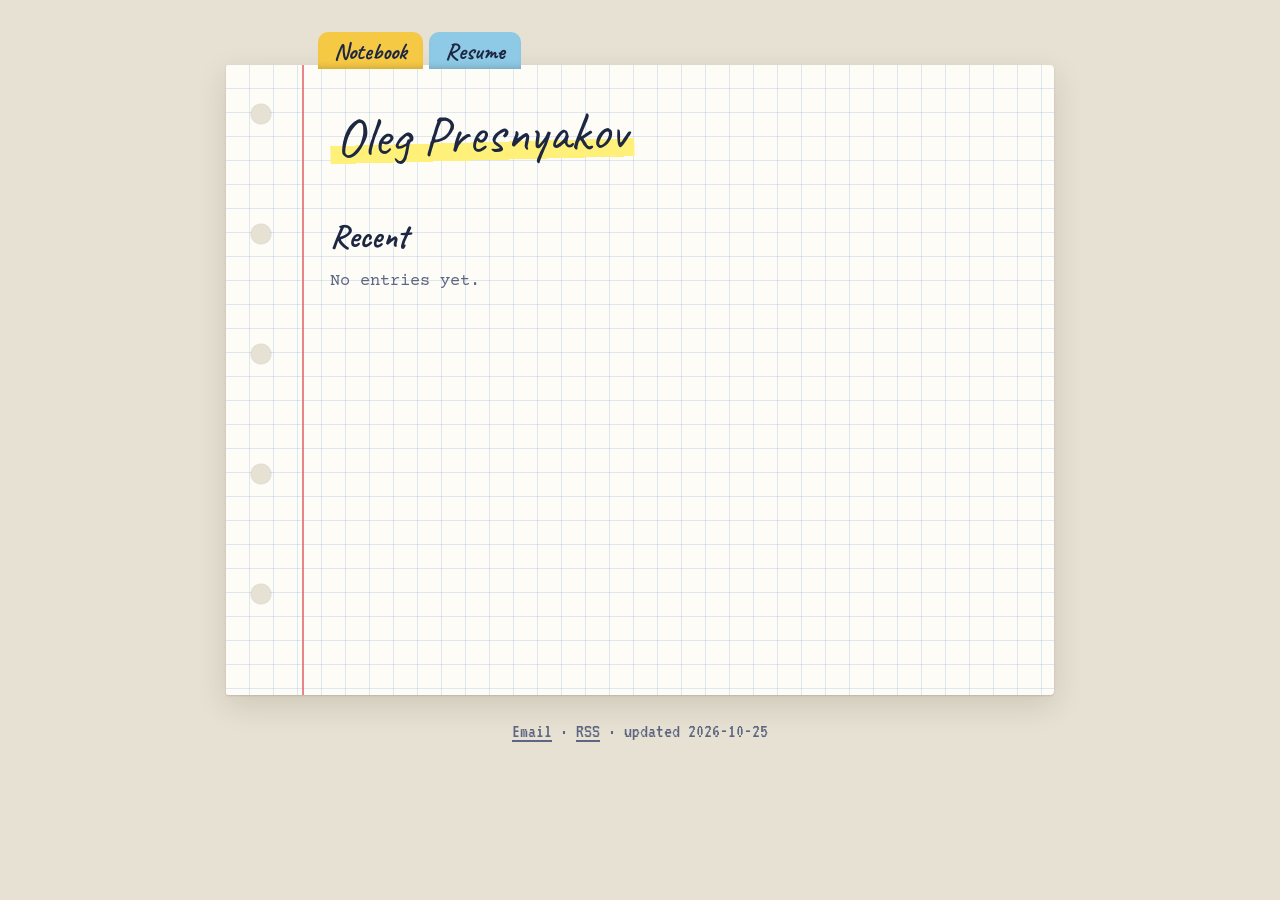
==== docs/index.html @ bc87330c "Personal website and notebook Co-Authored-By: Claude Opus 5.5 <noreply@anthropic.com>" ====
<!doctype html>
<html lang="en">
<head>
<meta charset="utf-8">
<meta name="viewport" content="width=device-width, initial-scale=1">
<title>Oleg Presnyakov</title>
<meta name="description" content="Personal website and notebook of Oleg Presnyakov.">
<link rel="icon" href="data:image/svg+xml,<svg xmlns='http://www.w3.org/2000/svg' viewBox='0 0 100 100'><text y='.9em' font-size='90'>✎</text></svg>">
<link rel="preconnect" href="https://fonts.googleapis.com">
<link rel="preconnect" href="https://fonts.gstatic.com" crossorigin>
<link rel="stylesheet" href="https://fonts.googleapis.com/css2?family=Caveat:wght@500;700&family=Courier+Prime:ital,wght@0,400;0,700;1,400&family=PT+Mono&family=Permanent+Marker&family=VT323&display=swap">
<link rel="stylesheet" href="./style.css">
<link rel="canonical" href="https://olegolego.github.io/">
<link rel="alternate" type="application/atom+xml" title="Oleg Presnyakov" href="./feed.xml">
</head>
<body>
<div class="desk">
  <nav class="tabs" aria-label="Sections">
    <a href="./notebook/">Notebook</a>
    <a href="./resume/">Resume</a>
  </nav>
  <div class="sheet">
    <header class="masthead">
      <a class="name" href="./">Oleg Presnyakov</a>
      
    </header>
    <main>
<section class="recent">
<h2>Recent</h2>
<p class="muted">No entries yet.</p>
</section>
    </main>
  </div>
  <footer class="colophon"><a href="mailto:opresnya@umich.edu">Email</a> · <a href="./feed.xml">RSS</a> · updated 2026-10-25</footer>
</div>
<script>
document.addEventListener("keydown", function (e) {
  if (e.altKey || e.ctrlKey || e.metaKey || /input|textarea/i.test(e.target.tagName)) return;
  var rel = e.key === "ArrowLeft" ? "prev" : e.key === "ArrowRight" ? "next" : null;
  var link = rel && document.querySelector('.pager a[rel="' + rel + '"]');
  if (link) location.href = link.href;
});
</script>

</body>
</html>
---- docs/style.css ----
/* ------------------------------------------------------------------
   Notebook theme: squared paper, red margin, divider tabs.
   Colors are tokens; change them here.
   ------------------------------------------------------------------ */

:root {
  --desk: #e7e1d3;
  --paper: #fdfcf6;
  --grid: rgba(70, 120, 200, 0.16);
  --margin: #e35d63;
  --ink: #1d2742;
  --ink-soft: #5d6680;
  --pen: #1f4fd1;
  --visited: #6a3d9e;
  --marker: #fff07a;
  --stamp: #c23a2b;
  --code-bg: rgba(29, 39, 66, 0.06);
  --shadow: 0 1px 2px rgba(0, 0, 0, 0.12), 0 10px 30px rgba(60, 45, 20, 0.14);
  --tab-1: #f6c945;
  --tab-2: #8ecae6;
  --tab-3: #f4a3a8;
  --tab-4: #a8d5a2;
  --tab-5: #c9b6e4;
  --tab-6: #f7b267;
  --tab-ink: #1d2742;

  --cell: 24px;
  --hand: "Caveat", "Comic Sans MS", cursive;
  --marker-font: "Permanent Marker", "Caveat", cursive;
  --type: "Courier Prime", "PT Mono", "Courier New", monospace;
  --pixel: "VT323", "PT Mono", monospace;
}

@media (prefers-color-scheme: dark) {
  :root:not([data-theme="light"]) {
    --desk: #0f1218;
    --paper: #1a1f2a;
    --grid: rgba(140, 170, 230, 0.09);
    --margin: #a8464c;
    --ink: #e4e7ef;
    --ink-soft: #9aa3b8;
    --pen: #8db1ff;
    --visited: #c5a6ff;
    --marker: rgba(255, 228, 90, 0.32);
    --stamp: #ff7a6b;
    --code-bg: rgba(255, 255, 255, 0.06);
    --shadow: 0 1px 2px rgba(0, 0, 0, 0.5), 0 10px 30px rgba(0, 0, 0, 0.45);
    --tab-1: #8a7224;
    --tab-2: #3f6f86;
    --tab-3: #8a4a50;
    --tab-4: #4c7348;
    --tab-5: #5f4f80;
    --tab-6: #8a5b2c;
    --tab-ink: #f1f2f6;
  }
}

:root[data-theme="dark"] {
  --desk: #0f1218;
  --paper: #1a1f2a;
  --grid: rgba(140, 170, 230, 0.09);
  --margin: #a8464c;
  --ink: #e4e7ef;
  --ink-soft: #9aa3b8;
  --pen: #8db1ff;
  --visited: #c5a6ff;
  --marker: rgba(255, 228, 90, 0.32);
  --stamp: #ff7a6b;
  --code-bg: rgba(255, 255, 255, 0.06);
  --shadow: 0 1px 2px rgba(0, 0, 0, 0.5), 0 10px 30px rgba(0, 0, 0, 0.45);
  --tab-1: #8a7224;
  --tab-2: #3f6f86;
  --tab-3: #8a4a50;
  --tab-4: #4c7348;
  --tab-5: #5f4f80;
  --tab-6: #8a5b2c;
  --tab-ink: #f1f2f6;
}

* { box-sizing: border-box; }

html { -webkit-text-size-adjust: 100%; }

body {
  margin: 0;
  background: var(--desk);
  color: var(--ink);
  font: 17px/1.65 var(--type);
}

.desk {
  max-width: 860px;
  margin: 0 auto;
  padding: 28px 16px 40px;
}

/* ---------------------------------------------------------- tabs */

.tabs {
  display: flex;
  flex-wrap: wrap;
  gap: 6px;
  padding-left: 92px;
  position: relative;
  z-index: 1;
}

.tabs a {
  font: 700 1.45rem/1 var(--hand);
  color: var(--tab-ink);
  text-decoration: none;
  padding: 8px 16px 6px;
  border-radius: 10px 10px 0 0;
  background: var(--tab-1);
  box-shadow: inset 0 -6px 8px -6px rgba(0, 0, 0, 0.25);
  transform: translateY(4px);
  transition: transform 0.12s ease;
}
.tabs a:nth-child(6n + 2) { background: var(--tab-2); }
.tabs a:nth-child(6n + 3) { background: var(--tab-3); }
.tabs a:nth-child(6n + 4) { background: var(--tab-4); }
.tabs a:nth-child(6n + 5) { background: var(--tab-5); }
.tabs a:nth-child(6n + 6) { background: var(--tab-6); }
.tabs a:hover { transform: translateY(0); }
.tabs a.active { transform: translateY(0); box-shadow: none; padding-bottom: 10px; }

/* ---------------------------------------------------------- paper */

.sheet {
  position: relative;
  min-height: 70vh;
  padding: 40px 48px 56px 104px;
  background-color: var(--paper);
  background-image:
    linear-gradient(var(--grid) 1px, transparent 1px),
    linear-gradient(90deg, var(--grid) 1px, transparent 1px);
  background-size: var(--cell) var(--cell);
  background-position: -1px -1px;
  box-shadow: var(--shadow);
  border-radius: 2px 4px 4px 2px;
}

/* red margin line */
.sheet::before {
  content: "";
  position: absolute;
  top: 0;
  bottom: 0;
  left: 76px;
  border-left: 2px solid var(--margin);
  opacity: 0.75;
}

/* punched holes */
.sheet::after {
  content: "";
  position: absolute;
  top: 36px;
  bottom: 36px;
  left: 22px;
  width: 26px;
  background: radial-gradient(circle at 13px 13px, var(--desk) 9px, rgba(0, 0, 0, 0.12) 10px, transparent 11px) 0 0 / 26px 120px repeat-y;
}

/* ---------------------------------------------------------- masthead */

.masthead { margin-bottom: 40px; }

.name {
  display: inline-block;
  font: 400 clamp(2.2rem, 7vw, 3.4rem)/1.1 var(--marker-font);
  color: var(--ink);
  text-decoration: none;
  transform: rotate(-1.5deg);
  background: linear-gradient(transparent 62%, var(--marker) 62%, var(--marker) 92%, transparent 92%);
  padding: 0 6px;
}

.tagline {
  margin: 10px 0 0;
  color: var(--ink-soft);
}

/* ---------------------------------------------------------- type */

h1, h2, h3, h4 {
  font-family: var(--hand);
  font-weight: 700;
  line-height: 1.15;
  margin: 1.6em 0 0.4em;
}
h1 { font-size: 2.6rem; margin-top: 0; }
h2 { font-size: 2.05rem; }
h3 { font-size: 1.6rem; }
h4 { font-size: 1.35rem; }

h2.year {
  font-family: var(--pixel);
  font-weight: 400;
  font-size: 2.2rem;
  border-bottom: 2px dashed var(--ink-soft);
}

p, ul, ol, blockquote, pre, table, figure { margin: 0 0 1.1em; }

a { color: var(--pen); text-underline-offset: 3px; }
a:visited { color: var(--visited); }
a:hover { background: var(--marker); }

mark {
  background: linear-gradient(100deg, transparent 1%, var(--marker) 3%, var(--marker) 97%, transparent 99%);
  color: inherit;
  padding: 0 2px;
}

strong { font-weight: 700; }

hr {
  border: 0;
  height: 12px;
  margin: 2em 0;
  background: url("data:image/svg+xml,%3Csvg xmlns='http://www.w3.org/2000/svg' width='40' height='12'%3E%3Cpath d='M0 6 Q10 0 20 6 T40 6' fill='none' stroke='%23888' stroke-width='1.6'/%3E%3C/svg%3E") repeat-x center;
  opacity: 0.8;
}

blockquote {
  margin-left: 0;
  padding: 2px 0 2px 18px;
  border-left: 3px solid var(--margin);
  font-family: var(--hand);
  font-size: 1.5rem;
  line-height: 1.35;
}
blockquote p:last-child { margin-bottom: 0; }

code {
  font-family: var(--type);
  font-size: 0.92em;
  background: var(--code-bg);
  padding: 1px 4px;
  border-radius: 3px;
}

pre {
  padding: 14px 16px;
  overflow-x: auto;
  background: var(--code-bg);
  border: 1px dashed var(--ink-soft);
  border-radius: 3px;
  line-height: 1.5;
}
pre code { background: none; padding: 0; font-size: 0.88em; }

ul, ol { padding-left: 1.6em; }
li { margin: 0.2em 0; }
li.task { list-style: none; margin-left: -1.4em; }
li.task input { accent-color: var(--pen); margin-right: 4px; }

table { border-collapse: collapse; width: 100%; display: block; overflow-x: auto; }
th, td { border: 1px solid var(--ink-soft); padding: 4px 10px; text-align: left; }
th { font-family: var(--hand); font-size: 1.3rem; }

/* photos taped into the notebook */
.prose img { max-width: 100%; height: auto; background: #fff; padding: 6px; box-shadow: 0 2px 8px rgba(0, 0, 0, 0.18); }
figure { position: relative; margin: 1.6em auto; text-align: center; max-width: 100%; }
figure img { transform: rotate(-0.8deg); }
figure::before {
  content: "";
  position: absolute;
  top: -10px;
  left: 50%;
  width: 90px;
  height: 22px;
  margin-left: -45px;
  background: rgba(255, 240, 160, 0.65);
  transform: rotate(2deg);
  z-index: 1;
}
figcaption { font-family: var(--hand); font-size: 1.35rem; color: var(--ink-soft); margin-top: 6px; }

.math { overflow-x: auto; }
.prose { overflow-wrap: anywhere; }

.muted { color: var(--ink-soft); }

/* ---------------------------------------------------------- entries */

.entries { list-style: none; padding: 0; }

.entries li {
  display: grid;
  grid-template-columns: 7.5rem 1fr;
  gap: 12px;
  align-items: baseline;
  margin: 0 0 10px;
}
.entries time { font: 1.35rem/1 var(--pixel); color: var(--stamp); }
.entries .summary { display: block; color: var(--ink-soft); font-size: 0.92rem; line-height: 1.5; }

h3 + .entries li { grid-template-columns: 2.5rem 1fr; }

.more { margin-top: 1.4em; }

.tags { margin: 0.2em 0 1.2em; }
.tag {
  display: inline-block;
  font: 1.2rem/1.3 var(--pixel);
  text-decoration: none;
  margin-right: 8px;
}

.entry header { margin-bottom: 1.6em; }
.entry h1 { margin: 0.4em 0 0.1em; }

.stamp {
  display: inline-block;
  font: 1.4rem/1 var(--pixel);
  color: var(--stamp);
  border: 2px solid var(--stamp);
  border-radius: 4px;
  padding: 4px 8px 2px;
  transform: rotate(-2deg);
  letter-spacing: 1px;
  opacity: 0.9;
}

.draft-stamp {
  position: absolute;
  top: 24px;
  right: 28px;
  font: 2rem/1 var(--pixel);
  color: var(--stamp);
  border: 3px double var(--stamp);
  padding: 6px 12px 2px;
  transform: rotate(8deg);
  text-transform: uppercase;
  opacity: 0.8;
}
.draft-tag { font: 1.1rem/1 var(--pixel); color: var(--stamp); text-transform: uppercase; margin-left: 6px; }

.pager {
  display: flex;
  justify-content: space-between;
  gap: 16px;
  margin-top: 3em;
  padding-top: 1em;
  border-top: 2px dashed var(--ink-soft);
  font-family: var(--hand);
  font-size: 1.4rem;
}
.pager a[rel="next"] { text-align: right; margin-left: auto; }

/* ---------------------------------------------------------- documents */

.button,
.button:visited {
  display: inline-block;
  font: 1.35rem/1 var(--pixel);
  color: #111;
  background: #d9d9d9;
  border: 2px outset #f4f4f4;
  padding: 7px 14px 5px;
  text-decoration: none;
}
.button:hover { background: #e8e8e8; }
.button:active { border-style: inset; }

.pdf {
  display: block;
  width: 100%;
  height: 85vh;
  margin-top: 1.4em;
  border: 1px solid var(--ink-soft);
  background: #fff;
}

/* preview-only placeholder for pages that have no content yet */
.slot {
  border: 2px dashed var(--stamp);
  color: var(--ink-soft);
  padding: 14px 16px;
  margin: 0 0 1.4em;
  font-size: 0.9rem;
  background: var(--paper);
}
.slot strong { font: 1.3rem/1 var(--pixel); color: var(--stamp); text-transform: uppercase; }

/* ---------------------------------------------------------- footer */

.colophon {
  text-align: center;
  margin-top: 22px;
  font: 1.25rem/1.4 var(--pixel);
  color: var(--ink-soft);
}
.colophon a { color: inherit; }

/* ---------------------------------------------------------- small screens */

@media (max-width: 640px) {
  body { font-size: 16px; }
  .desk { padding: 16px 16px 28px; }
  .tabs { padding-left: 8px; gap: 4px; }
  .tabs a { font-size: 1.2rem; padding: 6px 10px 5px; }
  .sheet { padding: 28px 16px 40px 40px; }
  .sheet::before { left: 26px; }
  .sheet::after { display: none; }
  h1 { font-size: 2.1rem; }
  .entries li { grid-template-columns: 1fr; gap: 0; }
  h3 + .entries li { grid-template-columns: 2.2rem 1fr; gap: 8px; }
  .draft-stamp { top: 10px; right: 10px; font-size: 1.4rem; }
}

@media print {
  body, .sheet { background: #fff; }
  .tabs, .colophon, .pager, .sheet::before, .sheet::after { display: none; }
  .sheet { box-shadow: none; padding: 0; }
}
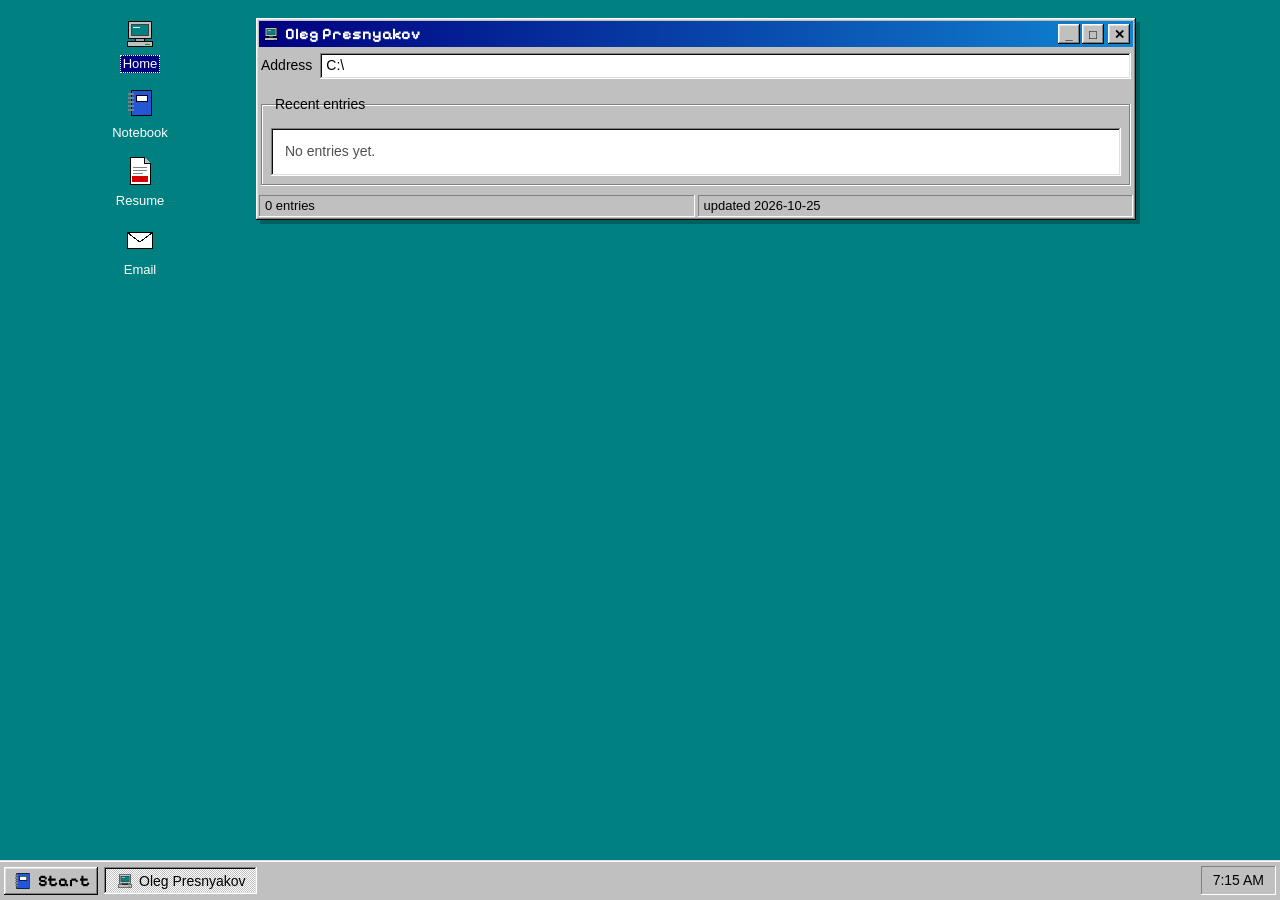
==== commit 53b9317b: "Windows 95 theme: desktop icons, windows, taskbar with Start menu Co-Authored-By: Claude Opus 5.5 <n" ====
--- a/docs/index.html
+++ b/docs/index.html
@@ -5,41 +5,80 @@
 <meta name="viewport" content="width=device-width, initial-scale=1">
 <title>Oleg Presnyakov</title>
 <meta name="description" content="Personal website and notebook of Oleg Presnyakov.">
-<link rel="icon" href="data:image/svg+xml,<svg xmlns='http://www.w3.org/2000/svg' viewBox='0 0 100 100'><text y='.9em' font-size='90'>✎</text></svg>">
+<link rel="icon" href="data:image/svg+xml,<svg xmlns='http://www.w3.org/2000/svg' viewBox='0 0 32 32' shape-rendering='crispEdges'><rect x='7' y='3' width='21' height='26' fill='%232457d6' stroke='%23000'/><rect x='12' y='8' width='12' height='7' fill='%23fff' stroke='%23000'/><path d='M3 7h7M3 11h7M3 15h7M3 19h7M3 23h7' stroke='%23808080' stroke-width='2'/></svg>">
 <link rel="preconnect" href="https://fonts.googleapis.com">
 <link rel="preconnect" href="https://fonts.gstatic.com" crossorigin>
-<link rel="stylesheet" href="https://fonts.googleapis.com/css2?family=Caveat:wght@500;700&family=Courier+Prime:ital,wght@0,400;0,700;1,400&family=PT+Mono&family=Permanent+Marker&family=VT323&display=swap">
+<link rel="stylesheet" href="https://fonts.googleapis.com/css2?family=Courier+Prime:ital,wght@0,400;0,700;1,400&family=PT+Mono&family=Pixelify+Sans:wght@400;700&display=swap">
 <link rel="stylesheet" href="./style.css">
 <link rel="canonical" href="https://olegolego.github.io/">
 <link rel="alternate" type="application/atom+xml" title="Oleg Presnyakov" href="./feed.xml">
 </head>
 <body>
-<div class="desk">
-  <nav class="tabs" aria-label="Sections">
-    <a href="./notebook/">Notebook</a>
-    <a href="./resume/">Resume</a>
+<div class="desktop">
+  <nav class="icons" aria-label="Desktop">
+    <a class="desk-icon selected" href="./" aria-current="page"><svg class="icon" width="32" height="32" viewBox="0 0 32 32" shape-rendering="crispEdges" aria-hidden="true"><rect x="4.5" y="3.5" width="23" height="17" fill="#c0c0c0" stroke="#000"/><rect x="7.5" y="6.5" width="17" height="11" fill="#008080" stroke="#404040"/><path d="M9 9h7" stroke="#fff"/><rect x="11.5" y="20.5" width="9" height="3" fill="#a0a0a0" stroke="#000"/><rect x="3.5" y="23.5" width="25" height="5" fill="#c0c0c0" stroke="#000"/><path d="M21 26h5" stroke="#00a000"/></svg><span>Home</span></a>
+    <a class="desk-icon" href="./notebook/"><svg class="icon" width="32" height="32" viewBox="0 0 32 32" shape-rendering="crispEdges" aria-hidden="true"><rect x="7.5" y="3.5" width="20" height="25" fill="#2457d6" stroke="#000"/><rect x="12.5" y="8.5" width="11" height="6" fill="#fff" stroke="#000"/><path d="M4 7h6M4 11h6M4 15h6M4 19h6M4 23h6" stroke="#808080" stroke-width="2"/></svg><span>Notebook</span></a>
+    <a class="desk-icon" href="./resume/"><svg class="icon" width="32" height="32" viewBox="0 0 32 32" shape-rendering="crispEdges" aria-hidden="true"><path d="M6.5 2.5h14l6 6v21h-20z" fill="#fff" stroke="#000"/><path d="M20.5 2.5v6h6" fill="#c0c0c0" stroke="#000"/><path d="M9 12h14M9 15h14M9 18h10" stroke="#808080"/><rect x="8" y="21" width="16" height="6" fill="#d40000"/></svg><span>Resume</span></a>
+    <a class="desk-icon" href="mailto:opresnya@umich.edu"><svg class="icon" width="32" height="32" viewBox="0 0 32 32" shape-rendering="crispEdges" aria-hidden="true"><rect x="3.5" y="8.5" width="25" height="16" fill="#fff" stroke="#000"/><path d="M4 9l12 9 12-9" fill="none" stroke="#000"/></svg><span>Email</span></a>
   </nav>
-  <div class="sheet">
-    <header class="masthead">
-      <a class="name" href="./">Oleg Presnyakov</a>
-      
-    </header>
-    <main>
-<section class="recent">
-<h2>Recent</h2>
-<p class="muted">No entries yet.</p>
+  <main>
+<section class="window ">
+  <div class="titlebar">
+    <svg class="icon" width="16" height="16" viewBox="0 0 32 32" shape-rendering="crispEdges" aria-hidden="true"><rect x="4.5" y="3.5" width="23" height="17" fill="#c0c0c0" stroke="#000"/><rect x="7.5" y="6.5" width="17" height="11" fill="#008080" stroke="#404040"/><path d="M9 9h7" stroke="#fff"/><rect x="11.5" y="20.5" width="9" height="3" fill="#a0a0a0" stroke="#000"/><rect x="3.5" y="23.5" width="25" height="5" fill="#c0c0c0" stroke="#000"/><path d="M21 26h5" stroke="#00a000"/></svg><span class="title">Oleg Presnyakov</span>
+    <span class="controls"><span class="ctl" aria-hidden="true">_</span><span class="ctl" aria-hidden="true">□</span><a class="ctl close" href="./" aria-label="Close">✕</a></span>
+  </div>
+  <div class="addressbar"><span>Address</span><div class="field">C:\</div></div>
+  <div class="window-body">
+<h1 class="sr-only">Oleg Presnyakov</h1>
+<fieldset class="group"><legend>Recent entries</legend>
+<div class="pane list"><p class="empty">No entries yet.</p></div>
+</fieldset>
+  </div>
+  <div class="statusbar"><span>0 entries</span><span>updated 2026-10-25</span></div>
 </section>
-    </main>
-  </div>
-  <footer class="colophon"><a href="mailto:opresnya@umich.edu">Email</a> · <a href="./feed.xml">RSS</a> · updated 2026-10-25</footer>
+  </main>
 </div>
+
+<div class="start-menu" id="start-menu" hidden>
+  <div class="start-banner"><span>Oleg Presnyakov</span></div>
+  <ul>
+      <li><a href="./"><svg class="icon" width="24" height="24" viewBox="0 0 32 32" shape-rendering="crispEdges" aria-hidden="true"><rect x="4.5" y="3.5" width="23" height="17" fill="#c0c0c0" stroke="#000"/><rect x="7.5" y="6.5" width="17" height="11" fill="#008080" stroke="#404040"/><path d="M9 9h7" stroke="#fff"/><rect x="11.5" y="20.5" width="9" height="3" fill="#a0a0a0" stroke="#000"/><rect x="3.5" y="23.5" width="25" height="5" fill="#c0c0c0" stroke="#000"/><path d="M21 26h5" stroke="#00a000"/></svg>Home</a></li>
+      <li><a href="./notebook/"><svg class="icon" width="24" height="24" viewBox="0 0 32 32" shape-rendering="crispEdges" aria-hidden="true"><rect x="7.5" y="3.5" width="20" height="25" fill="#2457d6" stroke="#000"/><rect x="12.5" y="8.5" width="11" height="6" fill="#fff" stroke="#000"/><path d="M4 7h6M4 11h6M4 15h6M4 19h6M4 23h6" stroke="#808080" stroke-width="2"/></svg>Notebook</a></li>
+      <li><a href="./resume/"><svg class="icon" width="24" height="24" viewBox="0 0 32 32" shape-rendering="crispEdges" aria-hidden="true"><path d="M6.5 2.5h14l6 6v21h-20z" fill="#fff" stroke="#000"/><path d="M20.5 2.5v6h6" fill="#c0c0c0" stroke="#000"/><path d="M9 12h14M9 15h14M9 18h10" stroke="#808080"/><rect x="8" y="21" width="16" height="6" fill="#d40000"/></svg>Resume</a></li>
+      <li class="sep" role="separator"></li>
+      <li><a href="mailto:opresnya@umich.edu"><svg class="icon" width="24" height="24" viewBox="0 0 32 32" shape-rendering="crispEdges" aria-hidden="true"><rect x="3.5" y="8.5" width="25" height="16" fill="#fff" stroke="#000"/><path d="M4 9l12 9 12-9" fill="none" stroke="#000"/></svg>Email</a></li>
+      <li><a href="./feed.xml"><svg class="icon" width="24" height="24" viewBox="0 0 32 32" shape-rendering="crispEdges" aria-hidden="true"><rect x="4.5" y="4.5" width="23" height="23" fill="#f78422" stroke="#000"/><circle cx="10" cy="22" r="2.5" fill="#fff"/><path d="M8 15a9 9 0 0 1 9 9M8 9a15 15 0 0 1 15 15" fill="none" stroke="#fff" stroke-width="3"/></svg>RSS feed</a></li>
+  </ul>
+</div>
+
+<footer class="taskbar">
+  <button class="btn start" type="button" aria-expanded="false" aria-controls="start-menu"><svg class="icon" width="20" height="20" viewBox="0 0 32 32" shape-rendering="crispEdges" aria-hidden="true"><rect x="7.5" y="3.5" width="20" height="25" fill="#2457d6" stroke="#000"/><rect x="12.5" y="8.5" width="11" height="6" fill="#fff" stroke="#000"/><path d="M4 7h6M4 11h6M4 15h6M4 19h6M4 23h6" stroke="#808080" stroke-width="2"/></svg><b>Start</b></button>
+  <div class="tasks"><a class="btn task pressed" href="./"><svg class="icon" width="16" height="16" viewBox="0 0 32 32" shape-rendering="crispEdges" aria-hidden="true"><rect x="4.5" y="3.5" width="23" height="17" fill="#c0c0c0" stroke="#000"/><rect x="7.5" y="6.5" width="17" height="11" fill="#008080" stroke="#404040"/><path d="M9 9h7" stroke="#fff"/><rect x="11.5" y="20.5" width="9" height="3" fill="#a0a0a0" stroke="#000"/><rect x="3.5" y="23.5" width="25" height="5" fill="#c0c0c0" stroke="#000"/><path d="M21 26h5" stroke="#00a000"/></svg><span>Oleg Presnyakov</span></a></div>
+  <div class="tray" title="updated 2026-10-25"><time id="clock"></time></div>
+</footer>
+
 <script>
-document.addEventListener("keydown", function (e) {
-  if (e.altKey || e.ctrlKey || e.metaKey || /input|textarea/i.test(e.target.tagName)) return;
-  var rel = e.key === "ArrowLeft" ? "prev" : e.key === "ArrowRight" ? "next" : null;
-  var link = rel && document.querySelector('.pager a[rel="' + rel + '"]');
-  if (link) location.href = link.href;
-});
+(function () {
+  var button = document.querySelector(".start"), menu = document.getElementById("start-menu");
+  function setMenu(open) {
+    menu.hidden = !open;
+    button.setAttribute("aria-expanded", open);
+    button.classList.toggle("pressed", open);
+  }
+  button.addEventListener("click", function (e) { e.stopPropagation(); setMenu(menu.hidden); });
+  document.addEventListener("click", function (e) { if (!menu.hidden && !menu.contains(e.target)) setMenu(false); });
+  document.addEventListener("keydown", function (e) {
+    if (e.key === "Escape") return setMenu(false);
+    if (e.altKey || e.ctrlKey || e.metaKey || /input|textarea/i.test(e.target.tagName)) return;
+    var rel = e.key === "ArrowLeft" ? "prev" : e.key === "ArrowRight" ? "next" : null;
+    var link = rel && document.querySelector('.pager a[rel="' + rel + '"]');
+    if (link) location.href = link.href;
+  });
+  var clock = document.getElementById("clock");
+  function tick() { clock.textContent = new Date().toLocaleTimeString([], { hour: "numeric", minute: "2-digit" }); }
+  tick();
+  setInterval(tick, 15000);
+})();
 </script>
 
 </body>
--- a/docs/style.css
+++ b/docs/style.css
@@ -1,80 +1,82 @@
 /* ------------------------------------------------------------------
-   Notebook theme: squared paper, red margin, divider tabs.
+   Windows 95 theme: teal desktop, grey beveled windows, taskbar.
    Colors are tokens; change them here.
    ------------------------------------------------------------------ */
 
 :root {
-  --desk: #e7e1d3;
-  --paper: #fdfcf6;
-  --grid: rgba(70, 120, 200, 0.16);
-  --margin: #e35d63;
-  --ink: #1d2742;
-  --ink-soft: #5d6680;
-  --pen: #1f4fd1;
-  --visited: #6a3d9e;
-  --marker: #fff07a;
-  --stamp: #c23a2b;
-  --code-bg: rgba(29, 39, 66, 0.06);
-  --shadow: 0 1px 2px rgba(0, 0, 0, 0.12), 0 10px 30px rgba(60, 45, 20, 0.14);
-  --tab-1: #f6c945;
-  --tab-2: #8ecae6;
-  --tab-3: #f4a3a8;
-  --tab-4: #a8d5a2;
-  --tab-5: #c9b6e4;
-  --tab-6: #f7b267;
-  --tab-ink: #1d2742;
-
-  --cell: 24px;
-  --hand: "Caveat", "Comic Sans MS", cursive;
-  --marker-font: "Permanent Marker", "Caveat", cursive;
-  --type: "Courier Prime", "PT Mono", "Courier New", monospace;
-  --pixel: "VT323", "PT Mono", monospace;
+  --desktop: #008080;
+  --desktop-text: #ffffff;
+  --face: #c0c0c0;
+  --hilight: #ffffff;
+  --light: #dfdfdf;
+  --shadow: #808080;
+  --dkshadow: #0a0a0a;
+  --window: #ffffff;
+  --text: #000000;
+  --muted: #505050;
+  --title-a: #000080;
+  --title-b: #1084d0;
+  --title-text: #ffffff;
+  --select: #000080;
+  --select-text: #ffffff;
+  --link: #0000ee;
+  --visited: #551a8b;
+  --code-bg: #f0f0f0;
+  --mark: #ffff00;
+  --warn: #c00000;
+
+  --ui: "Tahoma", "Verdana", "Segoe UI", sans-serif;
+  --pixel: "Pixelify Sans", "Tahoma", sans-serif;
+  --read: "Courier Prime", "PT Mono", "Courier New", monospace;
+
+  --raised: inset -1px -1px var(--dkshadow), inset 1px 1px var(--hilight), inset -2px -2px var(--shadow), inset 2px 2px var(--light);
+  --sunken: inset -1px -1px var(--hilight), inset 1px 1px var(--shadow), inset -2px -2px var(--light), inset 2px 2px var(--dkshadow);
+  --thin-sunken: inset -1px -1px var(--hilight), inset 1px 1px var(--shadow);
+  --etched: inset -1px -1px var(--hilight), inset 1px 1px var(--shadow), inset -2px -2px var(--shadow), inset 2px 2px var(--hilight);
 }
 
 @media (prefers-color-scheme: dark) {
   :root:not([data-theme="light"]) {
-    --desk: #0f1218;
-    --paper: #1a1f2a;
-    --grid: rgba(140, 170, 230, 0.09);
-    --margin: #a8464c;
-    --ink: #e4e7ef;
-    --ink-soft: #9aa3b8;
-    --pen: #8db1ff;
-    --visited: #c5a6ff;
-    --marker: rgba(255, 228, 90, 0.32);
-    --stamp: #ff7a6b;
-    --code-bg: rgba(255, 255, 255, 0.06);
-    --shadow: 0 1px 2px rgba(0, 0, 0, 0.5), 0 10px 30px rgba(0, 0, 0, 0.45);
-    --tab-1: #8a7224;
-    --tab-2: #3f6f86;
-    --tab-3: #8a4a50;
-    --tab-4: #4c7348;
-    --tab-5: #5f4f80;
-    --tab-6: #8a5b2c;
-    --tab-ink: #f1f2f6;
+    --desktop: #0d3030;
+    --desktop-text: #e8f4f4;
+    --face: #3a3a3a;
+    --hilight: #6e6e6e;
+    --light: #4e4e4e;
+    --shadow: #1f1f1f;
+    --dkshadow: #000000;
+    --window: #1c1c1c;
+    --text: #e9e9e9;
+    --muted: #a9a9a9;
+    --title-a: #1c1c78;
+    --title-b: #2a6fb0;
+    --select: #2a5fa0;
+    --link: #82b4ff;
+    --visited: #c8a2ff;
+    --code-bg: #2a2a2a;
+    --mark: #6b6000;
+    --warn: #ff7a6b;
   }
 }
 
 :root[data-theme="dark"] {
-  --desk: #0f1218;
-  --paper: #1a1f2a;
-  --grid: rgba(140, 170, 230, 0.09);
-  --margin: #a8464c;
-  --ink: #e4e7ef;
-  --ink-soft: #9aa3b8;
-  --pen: #8db1ff;
-  --visited: #c5a6ff;
-  --marker: rgba(255, 228, 90, 0.32);
-  --stamp: #ff7a6b;
-  --code-bg: rgba(255, 255, 255, 0.06);
-  --shadow: 0 1px 2px rgba(0, 0, 0, 0.5), 0 10px 30px rgba(0, 0, 0, 0.45);
-  --tab-1: #8a7224;
-  --tab-2: #3f6f86;
-  --tab-3: #8a4a50;
-  --tab-4: #4c7348;
-  --tab-5: #5f4f80;
-  --tab-6: #8a5b2c;
-  --tab-ink: #f1f2f6;
+  --desktop: #0d3030;
+  --desktop-text: #e8f4f4;
+  --face: #3a3a3a;
+  --hilight: #6e6e6e;
+  --light: #4e4e4e;
+  --shadow: #1f1f1f;
+  --dkshadow: #000000;
+  --window: #1c1c1c;
+  --text: #e9e9e9;
+  --muted: #a9a9a9;
+  --title-a: #1c1c78;
+  --title-b: #2a6fb0;
+  --select: #2a5fa0;
+  --link: #82b4ff;
+  --visited: #c8a2ff;
+  --code-bg: #2a2a2a;
+  --mark: #6b6000;
+  --warn: #ff7a6b;
 }
 
 * { box-sizing: border-box; }
@@ -83,336 +85,361 @@
 
 body {
   margin: 0;
-  background: var(--desk);
-  color: var(--ink);
-  font: 17px/1.65 var(--type);
-}
-
-.desk {
-  max-width: 860px;
+  min-height: 100vh;
+  background: var(--desktop);
+  color: var(--text);
+  font: 14px/1.4 var(--ui);
+}
+
+a { color: var(--link); }
+a:visited { color: var(--visited); }
+:focus-visible { outline: 1px dotted var(--text); outline-offset: -4px; }
+
+.sr-only {
+  position: absolute;
+  width: 1px;
+  height: 1px;
+  overflow: hidden;
+  clip: rect(0 0 0 0);
+  white-space: nowrap;
+}
+
+.icon { flex: none; image-rendering: pixelated; }
+
+/* ---------------------------------------------------------- desktop */
+
+.desktop {
+  display: grid;
+  grid-template-columns: 92px minmax(0, 1fr);
+  gap: 20px;
+  max-width: 1120px;
   margin: 0 auto;
-  padding: 28px 16px 40px;
-}
-
-/* ---------------------------------------------------------- tabs */
-
-.tabs {
-  display: flex;
-  flex-wrap: wrap;
+  padding: 18px 16px 72px;
+}
+
+.icons {
+  display: flex;
+  flex-direction: column;
+  gap: 14px;
+}
+
+.desk-icon,
+.desk-icon:visited {
+  display: flex;
+  flex-direction: column;
+  align-items: center;
+  width: 88px;
+  color: var(--desktop-text);
+  text-decoration: none;
+  text-align: center;
+  font-size: 13px;
+  line-height: 1.2;
+}
+.desk-icon span { margin-top: 5px; padding: 1px 3px; }
+.desk-icon:hover span,
+.desk-icon.selected span {
+  background: var(--select);
+  color: var(--select-text);
+  outline: 1px dotted var(--select-text);
+  outline-offset: -1px;
+}
+
+main { min-width: 0; }
+
+/* ---------------------------------------------------------- windows */
+
+.window {
+  max-width: 880px;
+  margin: 0 auto;
+  padding: 3px;
+  background: var(--face);
+  box-shadow: var(--raised), 4px 4px 0 rgba(0, 0, 0, 0.25);
+}
+
+.titlebar {
+  display: flex;
+  align-items: center;
   gap: 6px;
-  padding-left: 92px;
-  position: relative;
-  z-index: 1;
-}
-
-.tabs a {
-  font: 700 1.45rem/1 var(--hand);
-  color: var(--tab-ink);
+  padding: 3px 3px 3px 4px;
+  background: linear-gradient(90deg, var(--title-a), var(--title-b));
+  color: var(--title-text);
+  font: 700 16px/1.2 var(--pixel);
+}
+.titlebar .title { flex: 1; min-width: 0; white-space: nowrap; overflow: hidden; text-overflow: ellipsis; }
+
+.controls { display: flex; gap: 2px; }
+.ctl,
+.ctl:visited {
+  display: grid;
+  place-items: center;
+  width: 22px;
+  height: 20px;
+  background: var(--face);
+  box-shadow: var(--raised);
+  color: var(--text);
   text-decoration: none;
-  padding: 8px 16px 6px;
-  border-radius: 10px 10px 0 0;
-  background: var(--tab-1);
-  box-shadow: inset 0 -6px 8px -6px rgba(0, 0, 0, 0.25);
-  transform: translateY(4px);
-  transition: transform 0.12s ease;
-}
-.tabs a:nth-child(6n + 2) { background: var(--tab-2); }
-.tabs a:nth-child(6n + 3) { background: var(--tab-3); }
-.tabs a:nth-child(6n + 4) { background: var(--tab-4); }
-.tabs a:nth-child(6n + 5) { background: var(--tab-5); }
-.tabs a:nth-child(6n + 6) { background: var(--tab-6); }
-.tabs a:hover { transform: translateY(0); }
-.tabs a.active { transform: translateY(0); box-shadow: none; padding-bottom: 10px; }
-
-/* ---------------------------------------------------------- paper */
-
-.sheet {
-  position: relative;
-  min-height: 70vh;
-  padding: 40px 48px 56px 104px;
-  background-color: var(--paper);
-  background-image:
-    linear-gradient(var(--grid) 1px, transparent 1px),
-    linear-gradient(90deg, var(--grid) 1px, transparent 1px);
-  background-size: var(--cell) var(--cell);
-  background-position: -1px -1px;
-  box-shadow: var(--shadow);
-  border-radius: 2px 4px 4px 2px;
-}
-
-/* red margin line */
-.sheet::before {
-  content: "";
-  position: absolute;
+  font: 700 13px/1 var(--ui);
+}
+.ctl.close { margin-left: 2px; }
+.ctl.close:active { box-shadow: var(--sunken); }
+
+.addressbar {
+  display: flex;
+  align-items: center;
+  gap: 8px;
+  padding: 6px 2px 2px;
+}
+.field {
+  flex: 1;
+  min-width: 0;
+  padding: 3px 6px;
+  background: var(--window);
+  box-shadow: var(--sunken);
+  white-space: nowrap;
+  overflow: hidden;
+  text-overflow: ellipsis;
+}
+
+.window-body { padding: 6px 2px 2px; }
+
+.statusbar { display: flex; gap: 3px; margin-top: 3px; font-size: 13px; }
+.statusbar span { flex: 1; padding: 2px 6px; box-shadow: var(--thin-sunken); min-width: 0; white-space: nowrap; overflow: hidden; text-overflow: ellipsis; }
+
+.toolbar { display: flex; flex-wrap: wrap; gap: 4px; margin-bottom: 6px; }
+
+/* ---------------------------------------------------------- controls */
+
+.btn,
+.btn:visited {
+  display: inline-flex;
+  align-items: center;
+  justify-content: center;
+  gap: 6px;
+  min-width: 75px;
+  padding: 5px 12px;
+  border: 0;
+  background: var(--face);
+  box-shadow: var(--raised);
+  color: var(--text);
+  font: 14px/1.2 var(--ui);
+  text-decoration: none;
+  cursor: pointer;
+}
+.btn:active,
+.btn.pressed { box-shadow: var(--sunken); padding: 6px 11px 4px 13px; }
+.btn.small { min-width: 0; padding: 3px 8px; font-size: 13px; }
+.btn.disabled { color: var(--shadow); text-shadow: 1px 1px var(--hilight); cursor: default; }
+.btn.disabled:active { box-shadow: var(--raised); padding: 5px 12px; }
+
+fieldset.group {
+  margin: 8px 0 4px;
+  padding: 14px 10px 10px;
+  border: 0;
+  box-shadow: var(--etched);
+}
+fieldset.group legend { padding: 0 4px; }
+.more { margin: 10px 0 0; }
+
+/* ---------------------------------------------------------- panes */
+
+.pane {
+  background: var(--window);
+  box-shadow: var(--sunken);
+  padding: 28px 32px;
+}
+.pane + .pane { margin-top: 8px; }
+.pane.list { padding: 2px; overflow-x: auto; }
+.empty { margin: 0; padding: 12px; color: var(--muted); }
+
+.details { width: 100%; border-collapse: collapse; font-size: 14px; }
+.details th {
+  position: sticky;
   top: 0;
-  bottom: 0;
-  left: 76px;
-  border-left: 2px solid var(--margin);
-  opacity: 0.75;
-}
-
-/* punched holes */
-.sheet::after {
-  content: "";
-  position: absolute;
-  top: 36px;
-  bottom: 36px;
-  left: 22px;
-  width: 26px;
-  background: radial-gradient(circle at 13px 13px, var(--desk) 9px, rgba(0, 0, 0, 0.12) 10px, transparent 11px) 0 0 / 26px 120px repeat-y;
-}
-
-/* ---------------------------------------------------------- masthead */
-
-.masthead { margin-bottom: 40px; }
-
-.name {
-  display: inline-block;
-  font: 400 clamp(2.2rem, 7vw, 3.4rem)/1.1 var(--marker-font);
-  color: var(--ink);
-  text-decoration: none;
-  transform: rotate(-1.5deg);
-  background: linear-gradient(transparent 62%, var(--marker) 62%, var(--marker) 92%, transparent 92%);
-  padding: 0 6px;
-}
-
-.tagline {
-  margin: 10px 0 0;
-  color: var(--ink-soft);
-}
-
-/* ---------------------------------------------------------- type */
-
-h1, h2, h3, h4 {
-  font-family: var(--hand);
+  padding: 3px 8px;
+  background: var(--face);
+  box-shadow: var(--raised);
+  font-weight: 400;
+  text-align: left;
+  white-space: nowrap;
+}
+.details td { padding: 4px 8px; vertical-align: top; }
+.details td:nth-child(2) { white-space: nowrap; }
+.details td a,
+.details td a:visited { display: inline-flex; align-items: center; gap: 6px; color: var(--text); text-decoration: none; }
+.details td a span { text-decoration: underline; text-decoration-color: var(--shadow); text-underline-offset: 3px; }
+.details tbody tr:not(.group):hover { background: var(--select); color: var(--select-text); }
+.details tbody tr:not(.group):hover a,
+.details tbody tr:not(.group):hover .summary { color: var(--select-text); }
+.details .group td { padding-top: 10px; font-weight: 700; }
+.details .group td .icon { vertical-align: -3px; }
+.details .summary { display: block; margin: 2px 0 0 22px; color: var(--muted); font: 13px/1.45 var(--read); }
+.col-tags { color: var(--muted); }
+.draft-tag { color: var(--warn); }
+
+/* ---------------------------------------------------------- documents */
+
+.doc { font: 16px/1.7 var(--read); overflow-wrap: anywhere; }
+
+.doc-head { margin-bottom: 28px; padding-bottom: 14px; border-bottom: 1px dashed var(--shadow); }
+.doc-head time { font: 14px var(--ui); color: var(--muted); }
+.doc-head h1 { margin: 4px 0 6px; }
+.doc .tags { margin: 0; font: 14px var(--ui); }
+.doc .tags a { margin-right: 10px; }
+
+.prose h1, .prose h2, .prose h3, .prose h4, .doc-head h1 {
+  font-family: var(--pixel);
   font-weight: 700;
-  line-height: 1.15;
-  margin: 1.6em 0 0.4em;
-}
-h1 { font-size: 2.6rem; margin-top: 0; }
-h2 { font-size: 2.05rem; }
-h3 { font-size: 1.6rem; }
-h4 { font-size: 1.35rem; }
-
-h2.year {
-  font-family: var(--pixel);
-  font-weight: 400;
-  font-size: 2.2rem;
-  border-bottom: 2px dashed var(--ink-soft);
-}
-
-p, ul, ol, blockquote, pre, table, figure { margin: 0 0 1.1em; }
-
-a { color: var(--pen); text-underline-offset: 3px; }
-a:visited { color: var(--visited); }
-a:hover { background: var(--marker); }
-
-mark {
-  background: linear-gradient(100deg, transparent 1%, var(--marker) 3%, var(--marker) 97%, transparent 99%);
-  color: inherit;
-  padding: 0 2px;
-}
-
-strong { font-weight: 700; }
-
-hr {
-  border: 0;
-  height: 12px;
-  margin: 2em 0;
-  background: url("data:image/svg+xml,%3Csvg xmlns='http://www.w3.org/2000/svg' width='40' height='12'%3E%3Cpath d='M0 6 Q10 0 20 6 T40 6' fill='none' stroke='%23888' stroke-width='1.6'/%3E%3C/svg%3E") repeat-x center;
-  opacity: 0.8;
-}
-
-blockquote {
+  line-height: 1.2;
+}
+.doc-head h1 { font-size: 2rem; }
+.prose h1 { font-size: 1.8rem; margin: 1.4em 0 0.5em; }
+.prose h2 { font-size: 1.5rem; margin: 1.6em 0 0.5em; }
+.prose h3 { font-size: 1.25rem; margin: 1.4em 0 0.4em; }
+.prose h4 { font-size: 1.1rem; margin: 1.2em 0 0.4em; }
+.prose > :first-child { margin-top: 0; }
+.prose > :last-child { margin-bottom: 0; }
+
+.prose p, .prose ul, .prose ol, .prose blockquote, .prose pre, .prose table, .prose figure { margin: 0 0 1.1em; }
+.prose ul, .prose ol { padding-left: 1.6em; }
+.prose li { margin: 0.2em 0; }
+.prose li.task { list-style: none; margin-left: -1.4em; }
+
+.prose mark { background: var(--mark); color: inherit; }
+
+.prose blockquote {
   margin-left: 0;
-  padding: 2px 0 2px 18px;
-  border-left: 3px solid var(--margin);
-  font-family: var(--hand);
-  font-size: 1.5rem;
-  line-height: 1.35;
-}
-blockquote p:last-child { margin-bottom: 0; }
-
-code {
-  font-family: var(--type);
-  font-size: 0.92em;
+  padding: 10px 14px;
   background: var(--code-bg);
-  padding: 1px 4px;
-  border-radius: 3px;
-}
-
-pre {
-  padding: 14px 16px;
+  border-left: 4px solid var(--title-b);
+}
+.prose blockquote > :last-child { margin-bottom: 0; }
+
+.prose code { font-family: var(--read); font-size: 0.92em; background: var(--code-bg); padding: 1px 4px; }
+.prose pre {
+  padding: 12px 14px;
   overflow-x: auto;
   background: var(--code-bg);
-  border: 1px dashed var(--ink-soft);
-  border-radius: 3px;
+  box-shadow: var(--thin-sunken);
   line-height: 1.5;
 }
-pre code { background: none; padding: 0; font-size: 0.88em; }
-
-ul, ol { padding-left: 1.6em; }
-li { margin: 0.2em 0; }
-li.task { list-style: none; margin-left: -1.4em; }
-li.task input { accent-color: var(--pen); margin-right: 4px; }
-
-table { border-collapse: collapse; width: 100%; display: block; overflow-x: auto; }
-th, td { border: 1px solid var(--ink-soft); padding: 4px 10px; text-align: left; }
-th { font-family: var(--hand); font-size: 1.3rem; }
-
-/* photos taped into the notebook */
-.prose img { max-width: 100%; height: auto; background: #fff; padding: 6px; box-shadow: 0 2px 8px rgba(0, 0, 0, 0.18); }
-figure { position: relative; margin: 1.6em auto; text-align: center; max-width: 100%; }
-figure img { transform: rotate(-0.8deg); }
-figure::before {
-  content: "";
-  position: absolute;
-  top: -10px;
-  left: 50%;
-  width: 90px;
-  height: 22px;
-  margin-left: -45px;
-  background: rgba(255, 240, 160, 0.65);
-  transform: rotate(2deg);
-  z-index: 1;
-}
-figcaption { font-family: var(--hand); font-size: 1.35rem; color: var(--ink-soft); margin-top: 6px; }
+.prose pre code { background: none; padding: 0; font-size: 0.88em; }
+
+.prose hr { border: 0; height: 2px; margin: 2em 0; box-shadow: var(--thin-sunken); }
+
+.prose table { border-collapse: collapse; display: block; overflow-x: auto; }
+.prose th, .prose td { padding: 4px 10px; border: 1px solid var(--shadow); text-align: left; }
+.prose th { background: var(--face); font: 700 14px var(--ui); }
+
+.prose img { max-width: 100%; height: auto; }
+.prose figure { margin: 1.6em 0; padding: 4px; background: var(--face); box-shadow: var(--raised); display: table; max-width: 100%; }
+.prose figure img { display: block; box-shadow: var(--thin-sunken); }
+.prose figcaption { padding: 6px 4px 2px; font: 13px var(--ui); text-align: center; }
 
 .math { overflow-x: auto; }
-.prose { overflow-wrap: anywhere; }
-
-.muted { color: var(--ink-soft); }
-
-/* ---------------------------------------------------------- entries */
-
-.entries { list-style: none; padding: 0; }
-
-.entries li {
-  display: grid;
-  grid-template-columns: 7.5rem 1fr;
-  gap: 12px;
-  align-items: baseline;
-  margin: 0 0 10px;
-}
-.entries time { font: 1.35rem/1 var(--pixel); color: var(--stamp); }
-.entries .summary { display: block; color: var(--ink-soft); font-size: 0.92rem; line-height: 1.5; }
-
-h3 + .entries li { grid-template-columns: 2.5rem 1fr; }
-
-.more { margin-top: 1.4em; }
-
-.tags { margin: 0.2em 0 1.2em; }
-.tag {
-  display: inline-block;
-  font: 1.2rem/1.3 var(--pixel);
-  text-decoration: none;
-  margin-right: 8px;
-}
-
-.entry header { margin-bottom: 1.6em; }
-.entry h1 { margin: 0.4em 0 0.1em; }
-
-.stamp {
-  display: inline-block;
-  font: 1.4rem/1 var(--pixel);
-  color: var(--stamp);
-  border: 2px solid var(--stamp);
-  border-radius: 4px;
-  padding: 4px 8px 2px;
-  transform: rotate(-2deg);
-  letter-spacing: 1px;
-  opacity: 0.9;
-}
-
-.draft-stamp {
-  position: absolute;
-  top: 24px;
-  right: 28px;
-  font: 2rem/1 var(--pixel);
-  color: var(--stamp);
-  border: 3px double var(--stamp);
-  padding: 6px 12px 2px;
-  transform: rotate(8deg);
-  text-transform: uppercase;
-  opacity: 0.8;
-}
-.draft-tag { font: 1.1rem/1 var(--pixel); color: var(--stamp); text-transform: uppercase; margin-left: 6px; }
-
-.pager {
-  display: flex;
-  justify-content: space-between;
-  gap: 16px;
-  margin-top: 3em;
-  padding-top: 1em;
-  border-top: 2px dashed var(--ink-soft);
-  font-family: var(--hand);
-  font-size: 1.4rem;
-}
-.pager a[rel="next"] { text-align: right; margin-left: auto; }
-
-/* ---------------------------------------------------------- documents */
-
-.button,
-.button:visited {
-  display: inline-block;
-  font: 1.35rem/1 var(--pixel);
-  color: #111;
-  background: #d9d9d9;
-  border: 2px outset #f4f4f4;
-  padding: 7px 14px 5px;
-  text-decoration: none;
-}
-.button:hover { background: #e8e8e8; }
-.button:active { border-style: inset; }
-
-.pdf {
-  display: block;
-  width: 100%;
-  height: 85vh;
-  margin-top: 1.4em;
-  border: 1px solid var(--ink-soft);
-  background: #fff;
-}
+
+.pager { display: flex; flex-wrap: wrap; justify-content: space-between; gap: 6px; margin-top: 8px; }
+
+.pdf { display: block; width: 100%; height: 80vh; border: 0; background: #fff; }
 
 /* preview-only placeholder for pages that have no content yet */
 .slot {
-  border: 2px dashed var(--stamp);
-  color: var(--ink-soft);
+  display: flex;
+  gap: 14px;
+  align-items: flex-start;
+  margin-bottom: 8px;
   padding: 14px 16px;
-  margin: 0 0 1.4em;
-  font-size: 0.9rem;
-  background: var(--paper);
-}
-.slot strong { font: 1.3rem/1 var(--pixel); color: var(--stamp); text-transform: uppercase; }
-
-/* ---------------------------------------------------------- footer */
-
-.colophon {
-  text-align: center;
-  margin-top: 22px;
-  font: 1.25rem/1.4 var(--pixel);
-  color: var(--ink-soft);
-}
-.colophon a { color: inherit; }
+  background: #ffffe1;
+  color: #000;
+  box-shadow: inset 0 0 0 1px #000;
+}
+.slot strong { color: #c00000; }
+
+/* ---------------------------------------------------------- dialog */
+
+.window.dialog { max-width: 420px; margin-top: 12vh; }
+.dialog-body { display: flex; align-items: center; gap: 16px; padding: 18px 16px 8px; }
+.dialog-body h1 { margin: 0; font-size: 15px; font-weight: 400; }
+.dialog-buttons { display: flex; justify-content: center; padding: 10px 0 8px; }
+
+/* ---------------------------------------------------------- taskbar */
+
+.taskbar {
+  position: fixed;
+  left: 0;
+  right: 0;
+  bottom: 0;
+  z-index: 10;
+  display: flex;
+  align-items: center;
+  gap: 6px;
+  height: 40px;
+  padding: 4px 4px 3px;
+  background: var(--face);
+  box-shadow: inset 0 1px var(--light), inset 0 2px var(--hilight);
+}
+.start { min-width: 0; padding: 4px 8px; font: 700 16px/1 var(--pixel) !important; }
+.start.pressed { padding: 5px 7px 3px 9px; }
+.tasks { flex: 1; min-width: 0; display: flex; }
+.task { justify-content: flex-start !important; max-width: 240px; min-width: 0 !important; }
+.task span { white-space: nowrap; overflow: hidden; text-overflow: ellipsis; }
+.task.pressed { background: repeating-conic-gradient(var(--face) 0 25%, var(--hilight) 0 50%) 0 0 / 2px 2px; }
+.tray { padding: 5px 12px; box-shadow: var(--thin-sunken); white-space: nowrap; }
+
+.start-menu {
+  position: fixed;
+  left: 3px;
+  bottom: 38px;
+  z-index: 11;
+  display: flex;
+  min-width: 230px;
+  padding: 3px;
+  background: var(--face);
+  box-shadow: var(--raised), 3px 3px 0 rgba(0, 0, 0, 0.25);
+}
+.start-menu[hidden] { display: none; }
+.start-banner {
+  display: flex;
+  align-items: flex-end;
+  width: 30px;
+  padding: 8px 0;
+  background: linear-gradient(0deg, var(--title-a), var(--title-b));
+  color: var(--title-text);
+}
+.start-banner span {
+  writing-mode: vertical-rl;
+  transform: rotate(180deg);
+  font: 700 19px/1 var(--pixel);
+  white-space: nowrap;
+}
+.start-menu ul { flex: 1; margin: 0; padding: 0; list-style: none; }
+.start-menu a,
+.start-menu a:visited {
+  display: flex;
+  align-items: center;
+  gap: 12px;
+  padding: 7px 26px 7px 10px;
+  color: var(--text);
+  text-decoration: none;
+}
+.start-menu a:hover,
+.start-menu a:focus-visible { background: var(--select); color: var(--select-text); outline: none; }
+.start-menu .sep { margin: 3px 2px; height: 2px; box-shadow: var(--thin-sunken); }
 
 /* ---------------------------------------------------------- small screens */
 
-@media (max-width: 640px) {
-  body { font-size: 16px; }
-  .desk { padding: 16px 16px 28px; }
-  .tabs { padding-left: 8px; gap: 4px; }
-  .tabs a { font-size: 1.2rem; padding: 6px 10px 5px; }
-  .sheet { padding: 28px 16px 40px 40px; }
-  .sheet::before { left: 26px; }
-  .sheet::after { display: none; }
-  h1 { font-size: 2.1rem; }
-  .entries li { grid-template-columns: 1fr; gap: 0; }
-  h3 + .entries li { grid-template-columns: 2.2rem 1fr; gap: 8px; }
-  .draft-stamp { top: 10px; right: 10px; font-size: 1.4rem; }
+@media (max-width: 720px) {
+  .desktop { grid-template-columns: minmax(0, 1fr); gap: 14px; padding: 12px 16px 64px; }
+  .icons { flex-direction: row; flex-wrap: wrap; gap: 4px 2px; }
+  .desk-icon, .desk-icon:visited { width: 70px; font-size: 12px; }
+  .pane { padding: 18px 16px; }
+  .addressbar > span { display: none; }
+  .col-tags { display: none; }
+  .doc-head h1 { font-size: 1.6rem; }
+  .task { max-width: 160px; }
 }
 
 @media print {
-  body, .sheet { background: #fff; }
-  .tabs, .colophon, .pager, .sheet::before, .sheet::after { display: none; }
-  .sheet { box-shadow: none; padding: 0; }
-}
+  body { background: #fff; }
+  .icons, .taskbar, .titlebar, .addressbar, .statusbar, .pager, .toolbar { display: none; }
+  .window, .pane { box-shadow: none; padding: 0; }
+}
